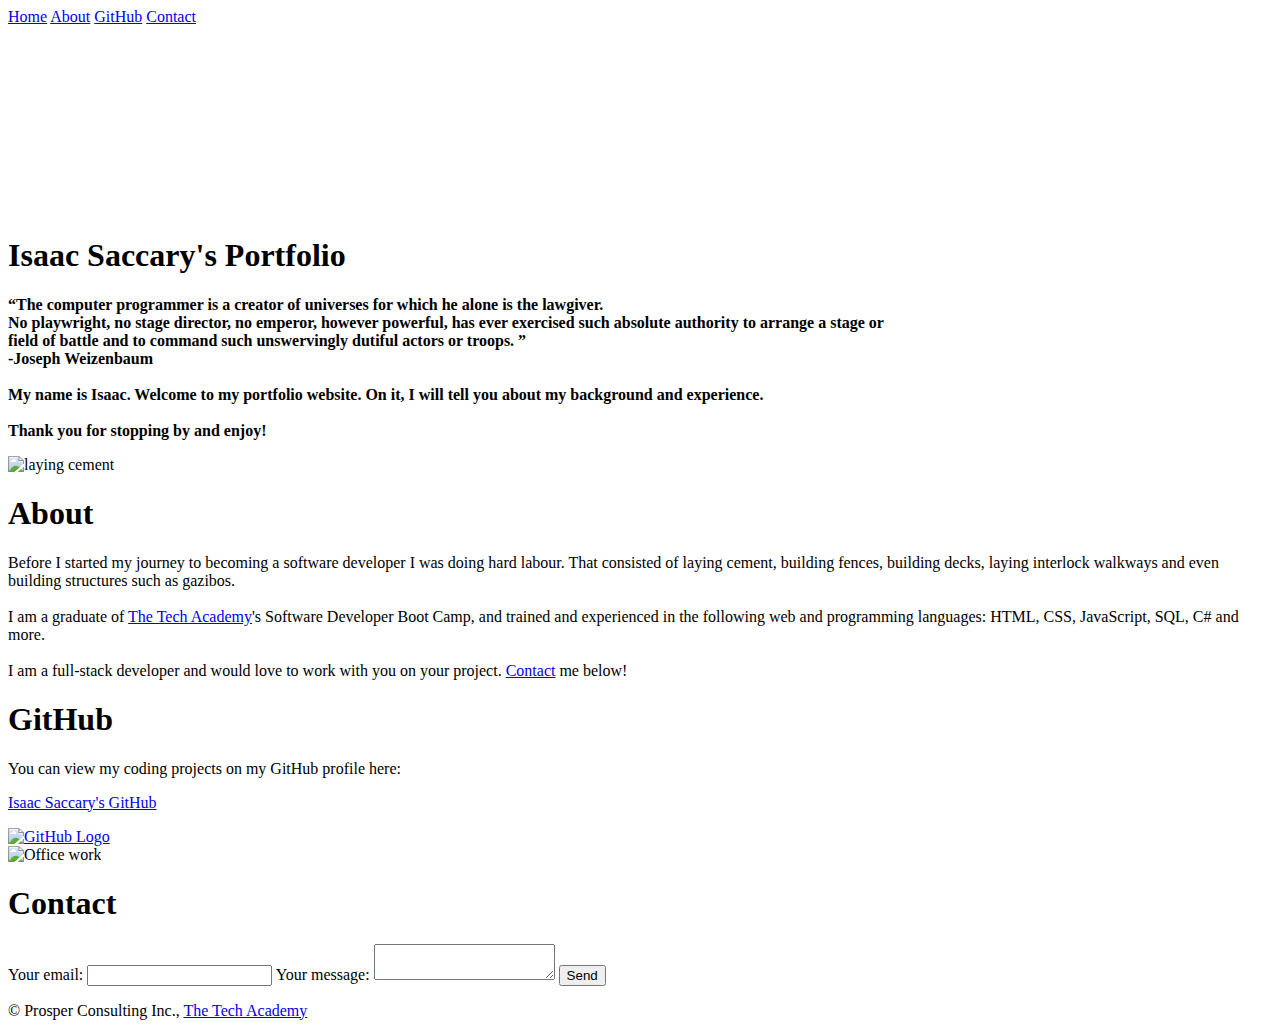
==== MyPortfolioHTML.html @ 75447f54 "Website Launch" ====
<!DOCTYPE html>
<html>
    
    <!--HEAD-->

    <head>
        <meta charset="UTF-8">
        <meta name="viewpoint" content="width=device-width">
        <title>Isaac Saccary's Portfolio</title>
        <link rel="stylesheet" type="text/css" href="./MyPortfolioCSS.css">
    </head>

    <!--BODY-->
    <body class="Background">

        <!--NAVBAR-->
        <div class="Navbar">
            <a class="active" href="#Home">Home</a>
            <a href="#About">About</a>
            <a href="#GitHub">GitHub</a>
            <a href="#Contact">Contact</a>
        </div>

        <!--Breaks inserted-->
        <br>
        <br>

        <!--Background Video-->
        <div id="Home">
            <video autoplay muted loop id="Typing_Video">
                <source src="./images/pexels-tima-miroshnichenko-5377274.mp4" type="video/mp4">
                <!--Display message if video fails to run-->
                Your browser does not support HTML5 video.
            </video>
        </div>
        
        <!--Video text-->
        <div class="Video_Text">
            <h1 class="white-text">Isaac Saccary's Portfolio</h1>
            <strong>
                <p class="center">
                    <q>The computer programmer is a creator of universes for which he alone is the lawgiver.
                        <br>No playwright, no stage director, no emperor, however powerful, has ever exercised such absolute authority to arrange a stage or
                        <br>field of battle and to command such unswervingly dutiful actors or troops.
                    </q>
                    <br> -Joseph Weizenbaum
                    <br>
                    <br> My name is Isaac. Welcome to my portfolio website. On it, I will tell you about my background and experience.
                    <br>
                    <br> Thank you for stopping by and enjoy!
                </p>
            </strong>
        </div>

        <!--About section-->
        <div class="Row" id="About">
            <!--Left column-->
            <div class="Column_2">
                <img src="./images/pexels-rodolfo-quirós-2219024.jpg" alt="laying cement">
                </div>
            <!--Right column-->
            <div class="Column_1">
                <h1>About</h1>
                <p>
                    Before I started my journey to becoming a software developer I was doing hard labour. That consisted of laying cement, building fences, building decks, laying interlock walkways and even building structures such as gazibos.
                    <br>
                    <br>I am a graduate of <a href="https://www.learncodinganywhere.com" target="_blank">The Tech Academy</a>'s Software Developer Boot Camp, and trained and experienced in the following web and programming languages: HTML, CSS, JavaScript, SQL, C# and more.
                    <br>
                    <br>I am a full-stack developer and would love to work with you on your project. <a href="#Contact">Contact</a> me below!
                </p>
                </div>
            </div>

        <!--GitHub section-->
        <div class="Row" id="GitHub">
        <div class="Column_1">
            <h1>GitHub</h1>
            <p>
                You can view my coding projects on my GitHub profile here:
                <br>
                <p class="center"><a href="https://github.com/IsaacJSaccary" target="_blank">Isaac Saccary's GitHub</a></p>
            </p>
        </div>
        <!--Right column-->
        <div class="Column_2">
            <a href="https://github.com/IsaacJSaccary" target="_blank"><img src="./images/GitHub.png" alt="GitHub Logo"></a>
        </div>
    </div>
        
        <!--Contact section-->
        <div class="Row" id="Contact">
            <!--Contact image, left column-->
            <div class="Column_2 Column_tall">
                <img src="./images/pexels-nappy-936137.jpg" alt="Office work">
            </div>
                <!--Contact form, right column-->
                <div class="Column_1 Column_tall">
                <h1>Contact</h1>
                <!--This specifies where and how to send the form data; we are leaving it blank-->
                <form
                action="https://formspree.io/f/xayzykly"
                method="POST"
                >
                <label>
                    Your email:
                    <input type="email" name="email">
                </label>
                <label>
                    Your message:
                    <textarea name="message"></textarea>
                </label>
                <!-- your other form fields go here -->
                <button type="submit">Send</button>
                </form> <!--Here we are utilizing a 3rd party service to submit the contact data form, insert your fromspree endpoint in the action attribute-->
                </form>
            </div>
        </div>

        <!--Footer section-->
        <footer>
            <p>
                <p class="center">&copy Prosper Consulting Inc., <a href="https://www.learncodinganywhere.com/" target="_blank">The Tech Academy</a></p>
            </p>
        </footer>
    </body>
</html>
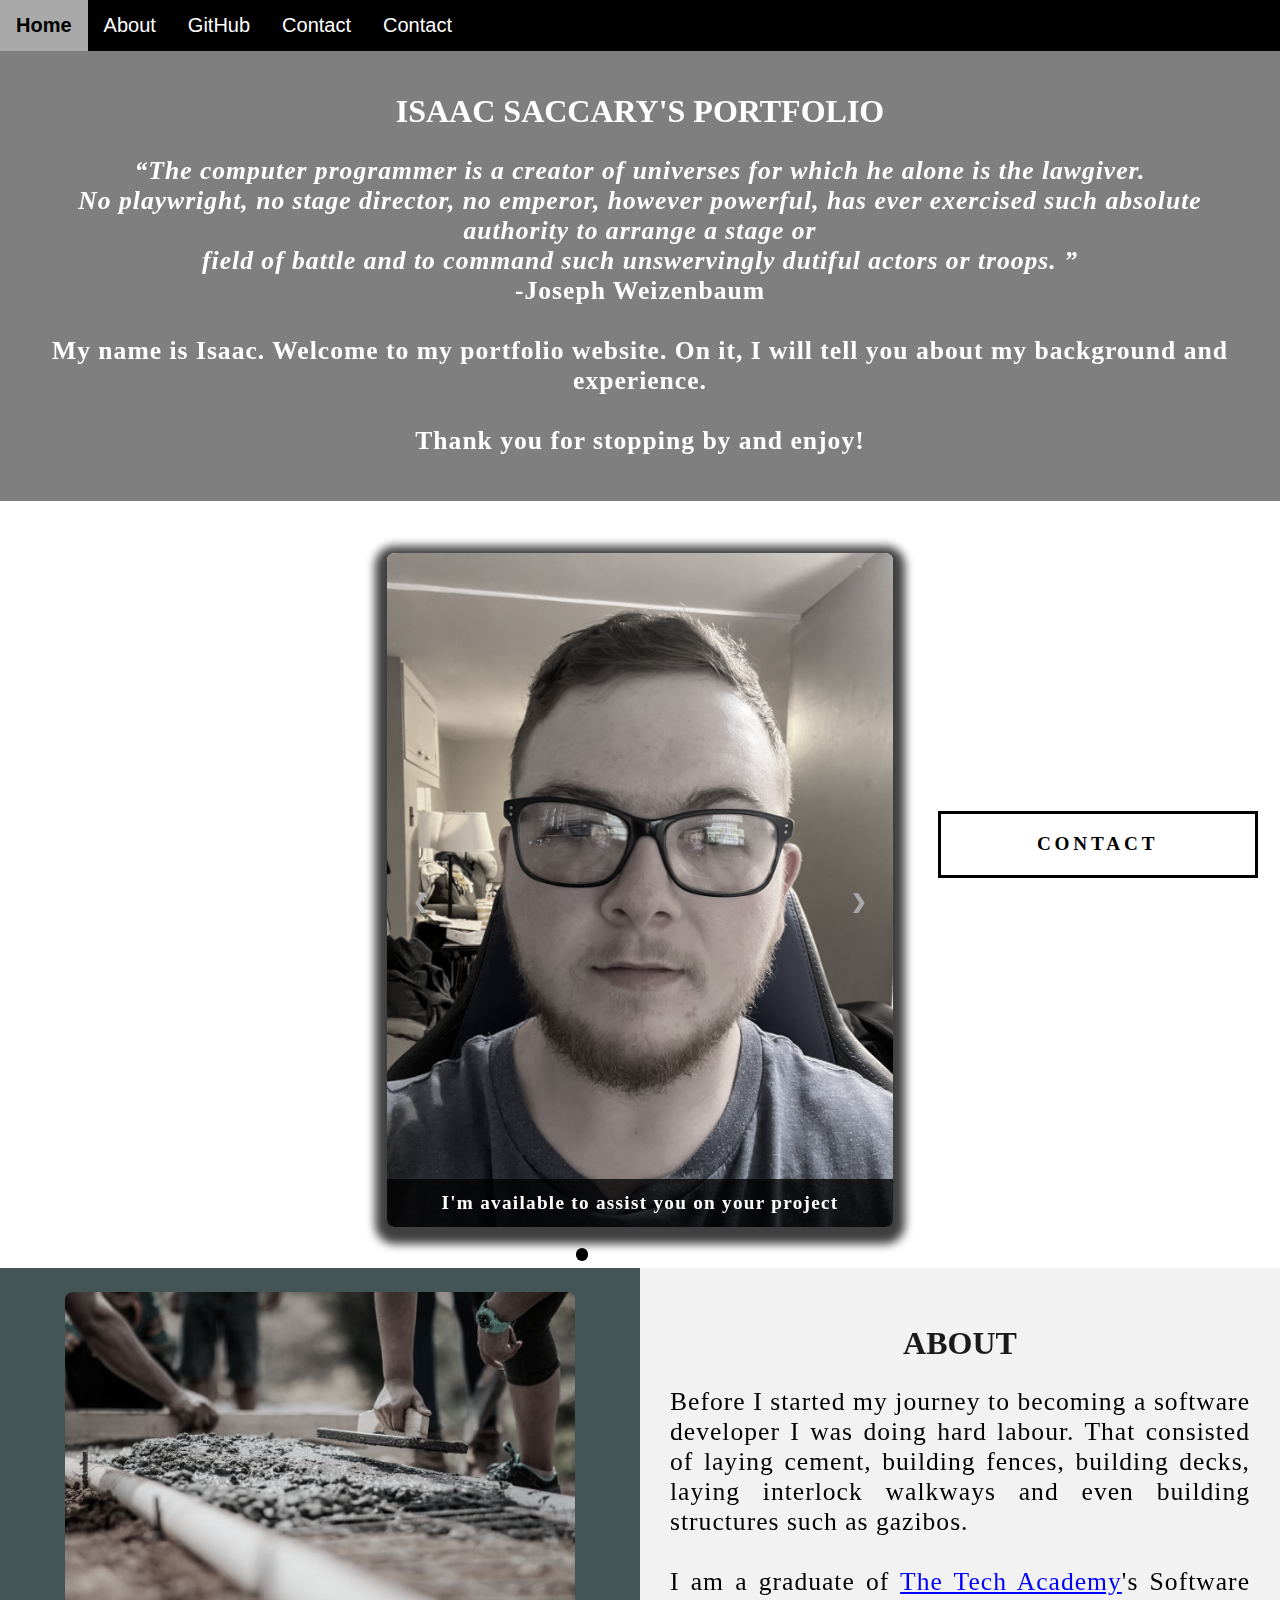
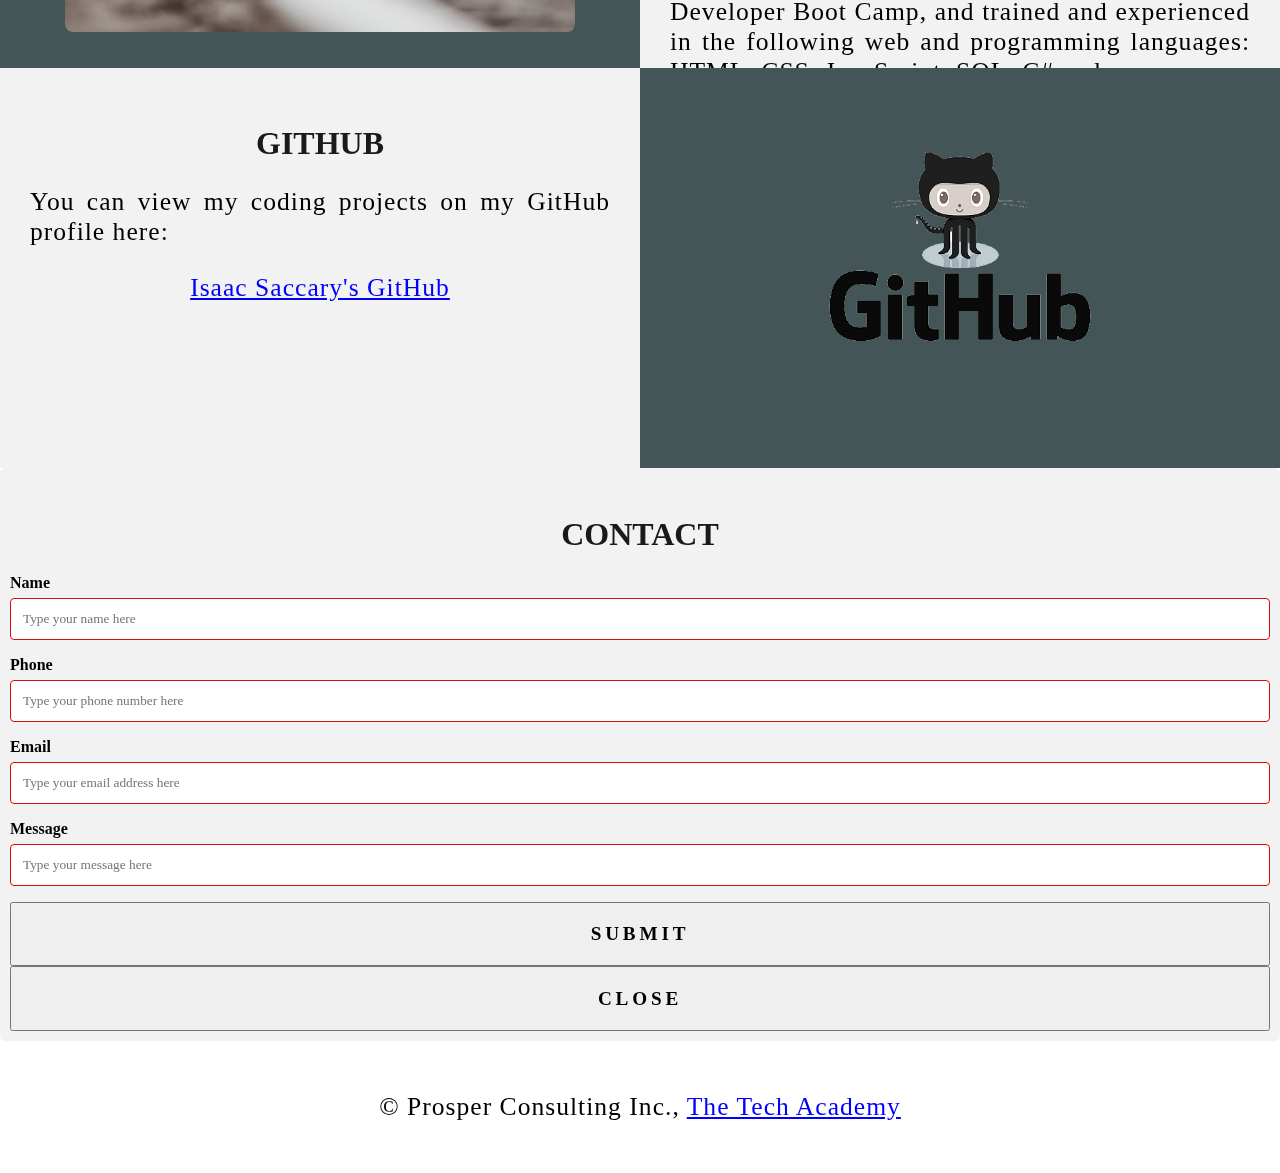
==== commit a3ef9f66: "Updated website" ====
--- a/MyPortfolioHTML.html
+++ b/MyPortfolioHTML.html
@@ -1,126 +1,174 @@
-<!DOCTYPE html>
-<html>
-    
-    <!--HEAD-->
-
-    <head>
-        <meta charset="UTF-8">
-        <meta name="viewpoint" content="width=device-width">
-        <title>Isaac Saccary's Portfolio</title>
-        <link rel="stylesheet" type="text/css" href="./MyPortfolioCSS.css">
-    </head>
-
-    <!--BODY-->
-    <body class="Background">
-
-        <!--NAVBAR-->
-        <div class="Navbar">
-            <a class="active" href="#Home">Home</a>
-            <a href="#About">About</a>
-            <a href="#GitHub">GitHub</a>
-            <a href="#Contact">Contact</a>
-        </div>
-
-        <!--Breaks inserted-->
-        <br>
-        <br>
-
-        <!--Background Video-->
-        <div id="Home">
-            <video autoplay muted loop id="Typing_Video">
-                <source src="./images/pexels-tima-miroshnichenko-5377274.mp4" type="video/mp4">
-                <!--Display message if video fails to run-->
-                Your browser does not support HTML5 video.
-            </video>
-        </div>
-        
-        <!--Video text-->
-        <div class="Video_Text">
-            <h1 class="white-text">Isaac Saccary's Portfolio</h1>
-            <strong>
-                <p class="center">
-                    <q>The computer programmer is a creator of universes for which he alone is the lawgiver.
-                        <br>No playwright, no stage director, no emperor, however powerful, has ever exercised such absolute authority to arrange a stage or
-                        <br>field of battle and to command such unswervingly dutiful actors or troops.
-                    </q>
-                    <br> -Joseph Weizenbaum
-                    <br>
-                    <br> My name is Isaac. Welcome to my portfolio website. On it, I will tell you about my background and experience.
-                    <br>
-                    <br> Thank you for stopping by and enjoy!
-                </p>
-            </strong>
-        </div>
-
-        <!--About section-->
-        <div class="Row" id="About">
-            <!--Left column-->
-            <div class="Column_2">
-                <img src="./images/pexels-rodolfo-quirós-2219024.jpg" alt="laying cement">
-                </div>
-            <!--Right column-->
-            <div class="Column_1">
-                <h1>About</h1>
-                <p>
-                    Before I started my journey to becoming a software developer I was doing hard labour. That consisted of laying cement, building fences, building decks, laying interlock walkways and even building structures such as gazibos.
-                    <br>
-                    <br>I am a graduate of <a href="https://www.learncodinganywhere.com" target="_blank">The Tech Academy</a>'s Software Developer Boot Camp, and trained and experienced in the following web and programming languages: HTML, CSS, JavaScript, SQL, C# and more.
-                    <br>
-                    <br>I am a full-stack developer and would love to work with you on your project. <a href="#Contact">Contact</a> me below!
-                </p>
-                </div>
-            </div>
-
-        <!--GitHub section-->
-        <div class="Row" id="GitHub">
-        <div class="Column_1">
-            <h1>GitHub</h1>
-            <p>
-                You can view my coding projects on my GitHub profile here:
-                <br>
-                <p class="center"><a href="https://github.com/IsaacJSaccary" target="_blank">Isaac Saccary's GitHub</a></p>
-            </p>
-        </div>
-        <!--Right column-->
-        <div class="Column_2">
-            <a href="https://github.com/IsaacJSaccary" target="_blank"><img src="./images/GitHub.png" alt="GitHub Logo"></a>
-        </div>
-    </div>
-        
-        <!--Contact section-->
-        <div class="Row" id="Contact">
-            <!--Contact image, left column-->
-            <div class="Column_2 Column_tall">
-                <img src="./images/pexels-nappy-936137.jpg" alt="Office work">
-            </div>
-                <!--Contact form, right column-->
-                <div class="Column_1 Column_tall">
-                <h1>Contact</h1>
-                <!--This specifies where and how to send the form data; we are leaving it blank-->
-                <form
-                action="https://formspree.io/f/xayzykly"
-                method="POST"
-                >
-                <label>
-                    Your email:
-                    <input type="email" name="email">
-                </label>
-                <label>
-                    Your message:
-                    <textarea name="message"></textarea>
-                </label>
-                <!-- your other form fields go here -->
-                <button type="submit">Send</button>
-                </form> <!--Here we are utilizing a 3rd party service to submit the contact data form, insert your fromspree endpoint in the action attribute-->
-                </form>
-            </div>
-        </div>
-
-        <!--Footer section-->
-        <footer>
-            <p>
-                <p class="center">&copy Prosper Consulting Inc., <a href="https://www.learncodinganywhere.com/" target="_blank">The Tech Academy</a></p>
-            </p>
-        </footer>
-    </body>
+<!DOCTYPE html>
+<html>
+    
+    <!--HEAD-->
+
+    <head>
+        <meta charset="UTF-8">
+        <meta name="viewpoint" content="width=device-width">
+        <title>Isaac Saccary's Portfolio</title>
+        <link rel="stylesheet" type="text/css" href="./MyPortfolioCSS.css">
+        <link rel="shortcut icon" type="img/jpg" href="images/coding_icon.png">
+    </head>
+
+    <!--BODY-->
+    <body class="Background">
+
+        <!--NAVBAR-->
+        <div class="Navbar">
+            <a class="active" href="#Home">Home</a>
+            <a href="#About">About</a>
+            <a href="#GitHub">GitHub</a>
+            <a href="#Contact">Contact</a>
+
+            <a onclick="openForm()" ondblclick="closeForm()" class="contact">Contact</a>
+        </div>
+
+        <!--Breaks inserted-->
+        <br>
+        <br>
+
+        <!--Background Video-->
+        <div id="Home">
+            <video autoplay muted loop id="Typing_Video">
+                <source src="./images/pexels-tima-miroshnichenko-5377274.mp4" type="video/mp4">
+                <!--Display message if video fails to run-->
+                Your browser does not support HTML5 video.
+            </video>
+        </div>
+        
+        <!--Video text-->
+        <div class="Video_Text">
+            <h1 class="white-text">Isaac Saccary's Portfolio</h1>
+            <strong>
+                <p class="center">
+                    <q>The computer programmer is a creator of universes for which he alone is the lawgiver.
+                        <br>No playwright, no stage director, no emperor, however powerful, has ever exercised such absolute authority to arrange a stage or
+                        <br>field of battle and to command such unswervingly dutiful actors or troops.
+                    </q>
+                    <br> -Joseph Weizenbaum
+                    <br>
+                    <br> My name is Isaac. Welcome to my portfolio website. On it, I will tell you about my background and experience.
+                    <br>
+                    <br> Thank you for stopping by and enjoy!
+                </p>
+            </strong>
+        </div>
+
+        <!--Slideshow section-->
+        <div id="Slideshow">
+            <div id="Slideshow_Background">
+                <div id="Slideshow_Container">
+                    <!--Slide 1 of 6-->
+                    <div class="mySlides fade">
+                        <img class="Slideshow_Images" src="images/IMG_2110.JPG" alt="A picture of me">
+                        <div class="text">I'm available to assist you on your project</div>
+                    </div>
+                    <!--Slide 2 of 6-->
+                    <div class="mySlides fade">
+                        <img class="=Slideshow_Images" src="images/HTML_CSS_and_JavaScript.jpeg" alt="HTML, CSS and JS logos">
+                        <div class="text">I am a full-stack developer,<br> trained in:<br>HTML, CSS, JavaScript,</div>
+                    </div>
+                    <!--Slideshow 3 of 6-->
+                    <div class="mySlides fade">
+                        <img class="Slideshow_Images" src="images/Python.png" alt="Python Logo">
+                        <div class="text">The popular programming language python,</div>
+                    </div>
+                    <!-- Slide 4 of 6 -->
+                    <div class="mySlides fade">
+                        <img class="Slideshow_Images" src="images/C_Sharp_and_Dot_NET.png" alt="C# Logo">
+                        <div class="text">C#, .NET Framework, ASP.NET, MVC,</div>
+                    </div>
+                    <!--Slide 5 of 6-->
+                    <div class="mySlides fade">
+                        <img class="Slideshow_Images" src="images/SQL_and_Database.jpg" alt="SQL logo">
+                        <div class="text">back end development, databases and SQL.</div>
+                    </div>
+                    <!--Slide 6 of 6-->
+                    <div class="mySlides fade">
+                        <img class="Slideshow_Images" src="images/360_F_88744916_2d10nlc9o5pYt7maCIQjZyePT7zL6Ujz.jpg" alt="Contact me">
+                        <div class="text"><a class="white-text contact" onclick="openForm()">Contact me now!</a></div>
+                    </div>
+                    <!--Previous and next buttons-->
+                    <a class="Previous" onclick="plusSlides(-1)">&#10094;</a>
+                    <a class="Next" onclick="plusSlides(1)">&#10095;</a>
+                </div>
+                <br>
+
+                <div style="text-align: center">
+                    <span class="dot" onclick="currentSlide(1)"></span>
+                    <span class="dot" onclick="currentSlide(2)"></span>
+                    <span class="dot" onclick="currentSlide(3)"></span>
+                    <span class="dot" onclick="currentSlide(4)"></span>
+                    <span class="dot" onclick="currentSlide(5)"></span>
+                    <span class="dot" onclick="currentSlide(6)"></span>
+                </div>
+            </div>
+        </div>
+
+        <!--About section-->
+        <div class="Row" id="About">
+            <!--Left column-->
+            <div class="Column_2">
+                <img src="./images/pexels-rodolfo-quirós-2219024.jpg" alt="laying cement">
+                </div>
+            <!--Right column-->
+            <div class="Column_1">
+                <h1>About</h1>
+                <p>
+                    Before I started my journey to becoming a software developer I was doing hard labour. That consisted of laying cement, building fences, building decks, laying interlock walkways and even building structures such as gazibos.
+                    <br>
+                    <br>I am a graduate of <a href="https://www.learncodinganywhere.com" target="_blank">The Tech Academy</a>'s Software Developer Boot Camp, and trained and experienced in the following web and programming languages: HTML, CSS, JavaScript, SQL, C# and more.
+                    <br>
+                    <br>I am a full-stack developer and would love to work with you on your project. <a href="#Contact">Contact</a> me below!
+                </p>
+                </div>
+            </div>
+
+        <!--GitHub section-->
+        <div class="Row" id="GitHub">
+        <div class="Column_1">
+            <h1>GitHub</h1>
+            <p>
+                You can view my coding projects on my GitHub profile here:
+                <br>
+                <p class="center"><a href="https://github.com/IsaacJSaccary" target="_blank">Isaac Saccary's GitHub</a></p>
+            </p>
+        </div>
+        <!--Right column-->
+        <div class="Column_2">
+            <a href="https://github.com/IsaacJSaccary" target="_blank"><img src="./images/GitHub.png" alt="GitHub Logo"></a>
+        </div>
+    </div>
+        
+        <!--Contact section-->
+        <div id="Contact">
+            <button onclick="openForm()" class="Pop_Up_Button">CONTACT</button>
+            <div class="form-popup" id="myForm">
+                 <form action="https://formspree.io/f/xayzykly" method="POST" class="form-container">
+                     <h1>Contact</h1>
+                     <label for="name"><b>Name</b></label>
+                       <input type="text" placeholder="Type your name here" name="name" required>
+                     <label for="phone"><b>Phone</b></label>
+                       <input type="text" placeholder="Type your phone number here" name="phone">
+                     <label for="email"><b>Email</b></label>		
+                       <input type="text" placeholder="Type your email address here" name="email" required>
+                     <label for="message"><b>Message</b></label>
+                       <input type="text" placeholder="Type your message here" name="message">
+          
+                     <button type="submit" class="btn">SUBMIT</button>
+                     <button type="button" class="btn cancel" onclick="closeForm()">CLOSE</button>
+                 </form>
+            </div>
+         </div>
+
+        <!--Footer section-->
+        <footer>
+            <p>
+                <p class="center">&copy Prosper Consulting Inc., <a href="https://www.learncodinganywhere.com/" target="_blank">The Tech Academy</a></p>
+            </p>
+        </footer>
+
+        <script src="JS/MyPortfolioJS.js"></script>
+    </body>
 </html>--- a/MyPortfolioCSS.css
+++ b/MyPortfolioCSS.css
@@ -0,0 +1,553 @@
+/******* GENERAL STYLING ******/
+
+/*Affects entire document */
+html {
+    scroll-behavior: smooth;
+}
+
+/* Body */
+body {
+    margin: 0%;
+}
+
+body.fade-out {
+    opacity: .1;
+}
+
+/* Heading 1 elemnets */
+h1 {
+    text-transform: uppercase;
+    font-family: "Trebuchet MS", Optima;
+    text-align: center;
+    margin-top: 3%;
+    color: #1a1a1a;
+}
+
+/* Heading 1 element hover effect */
+h1:hover {
+    filter: grayscale(5%);
+    transform: scale(1.1);
+    transition: transform 1s;
+}
+
+/* Styling for portfolio title text */
+.white-text {
+    color: #fff;
+}
+
+/* Paragraph elements */
+p {
+    font-family: Perpetua, Rockwell Extra Bold;
+    text-align: justify;
+    letter-spacing: 1px;
+    font-size: 20px;
+    padding-left: 20px;
+    padding-right: 20px;
+}
+
+/* Paragraph element hover effect */
+p:hover {
+    transition: transform 1s;
+    transform: scale(1.01);
+}
+
+/* Center class - this applies to all elements with the class "center" */
+.center {
+    text-align: center;
+}
+
+.center:hover {
+    transition: transform 2s;
+    transform: scale(1.1);
+}
+
+/* Anchor elements */
+a {
+    color: blue;
+}
+
+/* Quotation elements */
+q {
+    font-style: italic;
+}
+
+img {
+    filter: grayscale(75%);
+    border-radius: 8px;
+    max-width: 100%;
+    height: 340px;
+    display: block;
+    margin-left: auto;
+    margin-right: auto;
+}
+
+/* Image element hover effects */
+img:hover {
+    filter: grayscale(5%);
+    transition: transform 1s;
+    transform: scale(1.1);
+}
+
+@media screen and (max-width: 576) {
+    img {
+        height: 100px;
+        margin-top: 150px;
+    }
+    
+}
+
+/* Styling for footer element */
+footer {
+    padding: 2%;
+    background-color: white;
+}
+/****** END OF GENERAL STYLING *******/
+
+/****** NAVBAR STYLING *******/
+.Navbar {
+    overflow: hidden;
+    background-color: black;
+    position: fixed;
+    top: 0;
+    width: 100%;
+    z-index: 1;
+    -webkit-animation: moveNav 5s;
+    animation: moveNav 5s;
+}
+
+@keyframes moveNav {
+    from {left: -100vw;}
+    to {left: 0vw;}
+}
+
+.Navbar a {
+    float: left;
+    display: block;
+    color: white;
+    padding: 14px 16px;
+    text-decoration: none;
+    font-family: Avant Garde, Helvetica;
+    font-size: 20px;
+    text-align: center;
+    position: relative;
+    -webkit-animation: moveNavText 5.75s;
+    animation: moveNavText 5.75s;
+}
+
+@keyframes moveNavText {
+    from {top: -100vw;}
+    to {top: 0vw;}
+}
+
+@media screen and (max-width: 576px) {
+    .Navbar a {
+        width: 25%;
+        font-size: 12px;
+    }
+}
+
+.Navbar a:hover {
+    background-color: #f4f4f4;
+    color: black;
+    font-weight: bold;
+}
+
+.Navbar a.active {
+    background-color: darkgray;
+}
+/******* END OF NAVBAR STYLING ******/
+
+/****** VIDEO STYLING *******/
+#Typing_Video {
+    position: fixed;
+    right: 0;
+    bottom: 0;
+    min-width: 100%;
+    z-index: -1;
+}
+
+@media screen and (max-width: 576px) {
+    #Typing_Video {
+        display: none;
+    }
+}
+
+.Video_Text {
+    background: rgba(0, 0, 0, 0.5);
+    color: white;
+    width: 100%;
+    padding: 20px;
+    position: relative;
+    -webkit-animation: moveVideoText 5.75s;
+    animation: moveVideoText 5.75s;
+}
+
+@keyframes moveVideoText {
+    from {top: -100vw;}
+    to {top: 0vw;}
+    
+}
+/***** END OF VIDEO STYLING *****/
+
+/***** Slideshow Styling ******/
+#Slideshow_Background {
+    background: rgba(255, 255, 255, 0.35);
+}
+
+.mySlides {
+    display: none;
+}
+
+#Slideshow_Container {
+    width: 39.5vw;
+    height: auto;
+    padding-top: 4%;
+    position: relative;
+    margin: auto;
+}
+
+.Slideshow_Images {
+    vertical-align: middle;
+    height: auto;
+    box-shadow: 0px 5px 10px 12px rgba(0, 0, 0, .75);
+    width: 100%; 
+}
+
+.Previous, .Next {
+    cursor: pointer;
+    position: absolute;
+    top: 50%;
+    width: auto;
+    padding: 2vw;
+    color: darkgray;
+    font-weight: bold;
+    font-size: 1.5vw;
+    border-radius: 0 3px 3px 0;
+    user-select: none;
+    transition: 0.6 ease;
+}
+
+.Next {
+    right: 0;
+    border-radius: 3px 0 0 3px;
+}
+
+.Previous:hover, .Next:hover {
+    background-color: rgba(0, 0, 0, 0.8);
+    color: white;
+}
+
+.text {
+    color: white;
+    padding: 1vw;
+    position: absolute;
+    bottom: 0;
+    width: 100%;
+    text-align: center;
+    font-family: Perpetua Rockwell Extra Bold;
+    letter-spacing: .1vw;
+    font-size: 1.5vw;
+    background-color: rgba(0, 0, 0, 0.75);
+    font-weight: bold;
+    border-radius: 0px 0px 7px 7px;
+}
+
+.dot {
+    cursor: pointer;
+    height: 1vw;
+    width: 1vw;
+    margin: .25vw;
+    background-color: white;
+    border-radius: 50%;
+    display: inline-block;
+    transition: background-color 0.6s ease;
+    z-index: 1;
+}
+
+.active, .dot:hover {
+    background-color: black;
+}
+
+.fade {
+    animation-name: fade;
+    animation-duration: 1.5s;
+    -webkit-animation-name: fade;
+    -webkit-animation-duration: 1.5s;
+}
+
+@-webkit-keyframes fade {
+    from {opacity: .4;}
+    to {opacity: 1;}
+}
+
+@keyframes fade {
+    from {opacity: .4;}
+    top {opacity: 1;}
+}
+ 
+/****** TABLE STYLING ******/
+* {
+    box-sizing: border-box;
+}
+
+.Column_1 {
+    float: left;
+    width: 50%;
+    padding: 10px;
+    padding-top: 3%;
+    height: 400px;
+    background-color: #f2f2f2;
+}
+
+@media screen and (max-width: 576px) {
+    .Column_1 {
+        overflow: auto;
+    }
+}
+
+.Column_2 {
+    float: left;
+    width: 50%;
+    padding: 10px;
+    padding-top: 1.9%;
+    height: 400px;
+    background-color: #445558;
+}
+
+.Column_tall {
+    padding-top: 3.5%;
+    height: 450px;
+}
+.Row:after {
+    content: "";
+    display: table;
+    clear: both;
+}
+/***** END OF TABLE STYLING ******/
+
+.Pop_Up_Button {
+    position: fixed;
+    bottom: 1.75vw;
+    right: 1.75vw;
+    width: 25vw;
+    background-color: white;
+    color: black;
+    border: solid black;
+    cursor: pointer;
+    -webkit-animation: movePopup 5s;
+    animation: movePopup 5s;
+}
+
+@keyframes movePopup {
+    from {right: -40vw;}
+    to {right: 1.75vw;}
+}
+
+@-webkit-keyframes movePopup {
+    from {right: -40vw;}
+    to {right: 1.75vw;}
+}
+
+.from-popup {
+    z-index: 8;
+    display: none;
+    position: fixed;
+    bottom: .5vw;
+    right: .5vw;
+}
+
+.from-container {
+    max-width: 49vw;
+    padding: 1vw;
+    background-color: white;
+}
+
+.from-container input[type=text] {
+    width: 100%;
+    padding: .93vw;
+    margin: .6vw 0 .6vw 0;
+    border: none;
+    background: gainsboro;
+    font-size: 1vw;
+}
+
+button {
+    font-family: "Trebuchet MS", Optima;
+    letter-spacing: .3vw;
+    font-size: 1.5vw;
+    font-weight: bold;
+    padding: 1.5vw;
+    cursor: pointer;
+    width: 100%;
+    height: auto;
+}
+
+button:hover, .from-container .btn:hover {
+    color: white;
+    background-color: black;
+    transition-duration: 1s;
+    -webkit-transition-duration: 1s;
+    border-color: silver;
+}
+
+.from-container .btn {
+    background-color: white;
+    color: black;
+    border-color: black;
+    margin-bottom: 1vh;
+}
+
+.from-container .cancel {
+    background-color: white;
+    color: white;
+    border-color: gray;
+}
+
+.from-container .cancel:hover {
+    color: white;
+    background-color: darkred;
+    transition-duration: 1s;
+    -webkit-transition-duration: 1s;
+    border-color: black;
+}
+
+@media screen and (max-width: 527px) {
+    p {
+        font-size: 3.75vw;
+    }
+}
+
+@media screen and (min-width: 528px) and (max-width: 660px) {
+    p {
+        font-size: 3.5vw;
+    }
+}
+
+@media screen and (min-width: 661px) and (max-width: 799px) {
+    p {
+        font-size: 2.75vw;
+    }
+}
+
+@media screen and (min-width: 800px) and (max-width: 924px) {
+    p {
+        font-size: 2.5vw;
+    }
+}
+
+@media screen and (min-width: 925px) and (max-width: 1050px) {
+    p {
+        font-size: 2.25vw;
+    }
+}
+
+@media screen and (min-width: 1051px) and (max-width: 1310px) {
+    p {
+        font-size: 2vw;
+    } 
+}
+
+@media screen and (min-width: 1311px) and (max-width: 1535px) {
+    p {
+        font-size: 1.75vw;
+    }
+}
+
+@media screen and (min-width: 1536px) and (max-width: 2269px) {
+    p {
+        font-size: 1.5vw;
+    }
+}
+
+@media screen and (min-width: 2270px) {
+    p {
+        font-size: 1.35vw;
+    }
+}
+
+
+@media screen and (max-width: 1080px) {
+    .Navbar a{
+        width: 20%;
+        font-size: 2.5vw;
+    }
+}
+
+
+@media screen and (max-width: 1080px) {
+    .quote{
+        font-size: 3.5vw;
+    }
+
+    .white-text {
+        font-size: 4.5vw;
+    }
+}
+
+
+@media screen and (min-width: 1725px) {
+    .Column_1 {
+        height: 550px;
+    }
+    .Column_2 {
+        height: 550px;
+    }
+}
+
+
+
+@media screen and (min-width: 2000px) {
+    h1{
+        margin-top: 0;
+    }
+}
+
+/***** CONTACT FORM STYLING ******/
+input[type=text] {
+    width: 100%;
+    padding: 12px;
+    border: 1px solid rgb(221, 12, 12);
+    border-radius: 4px; 
+    box-sizing: border-box;
+    margin-top: 6px;
+    margin-bottom: 16px;
+    resize: vertical;
+    font-family: Perpetua, Rockwell Extra Bold;
+}
+
+/* Hover effects for input boxes */
+input[type=text]:hover {
+    box-shadow: 0 0 5px #00004d inset;
+}
+
+/* Submit button */
+input[type=submit] {
+    background-color: black; 
+    color: white;
+    font-weight: bold;
+    padding: 12px 20px;
+    border: none;
+    border-radius: 4px;
+    cursor: pointer;
+    display: block;
+    margin-left: auto;
+    margin-right: auto;
+    font-family: Perpetua, Rockwell Extra Bold;
+}
+
+/* Hover effect for submit button */
+input[type=submit]:hover {
+    background-color: white; 
+    color: black; 
+    transform: scale(1.5); 
+    transition: transform 1.5s;
+}
+
+/* Form element */
+form {
+    border-radius: 5px;
+    background-color: #f2f2f2; 
+    padding: 10px; 
+    font-family: "Trebuchet MS", Optima;
+}
+/***** END OF CONTACT FORM STYLING *****/
